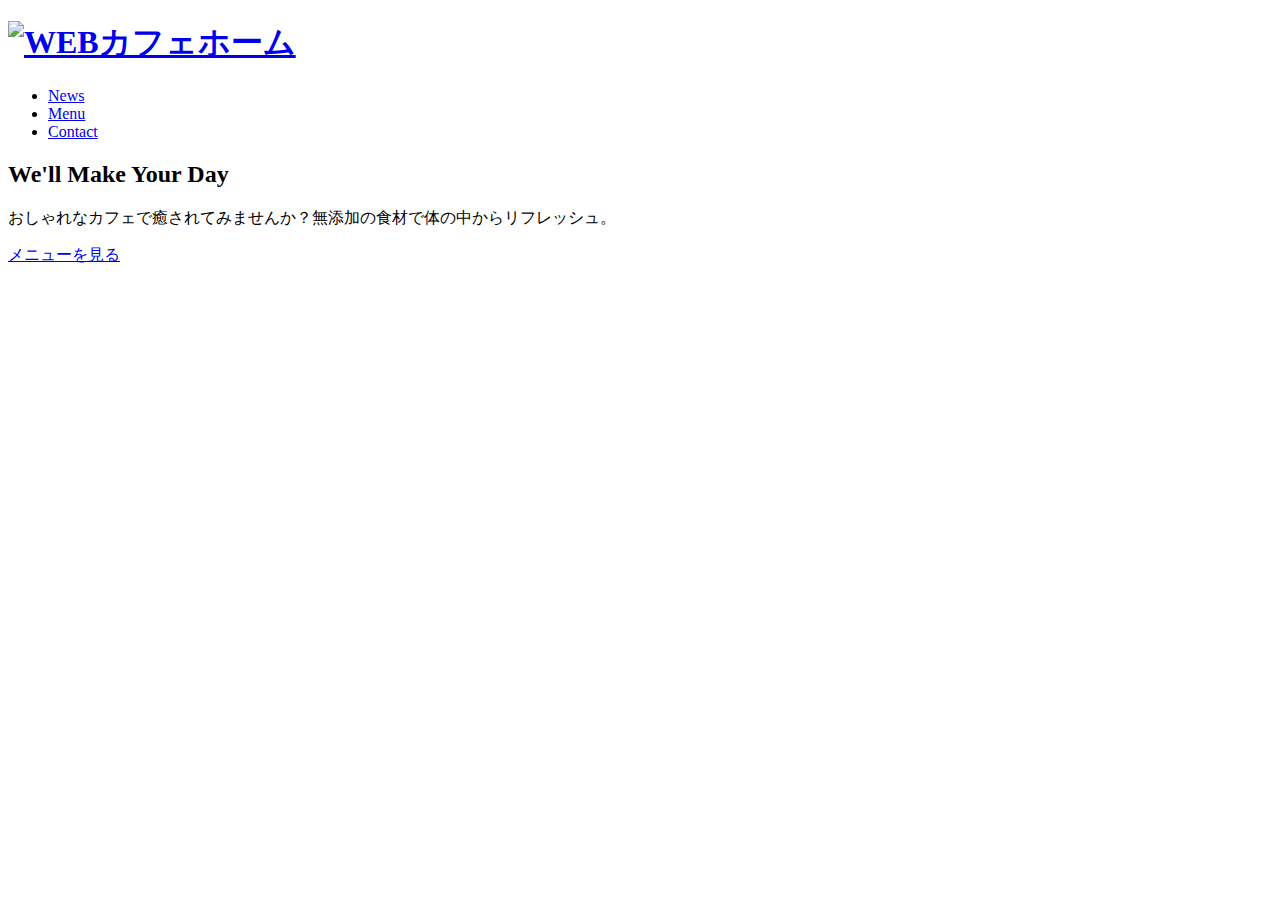
==== index.html @ 2963abf9 "Create index.html" ====
<!DOCTYPE html>
<html lang="ja">
    <head>
      <meta charset="utf-8">
      <title>WCB Cafe</title>
      <meta name="description" content="ブレンドコーヒーとヘルシーなオーガニックフードを提供するカフェ">
      <!--CSS読み込み-->
      <link rel="stylesheet" href="https://unpkg.com./ress/dist/ress.min.css">
      <link href="https://fonts.googleapis.com/css?family=Philosopher" rel="stylesheet">
      <link href="css/style.css" rel="stylesheet">
      <link rel="icon" type="image/png" href="images/favicon.png">
    </head>
    
    <body>
     <div id="home" class="big-bg">
      <header class="page-header wrapper">
        <h1><a href="index.html"><img class="logo" src="images/logo.svg" alt="WEBカフェホーム"></a></h1>
        <nav>
            <ul class="main-nav">
                <li><a href="news.html">News</a></li>
                <li><a href="menu.html">Menu</a></li>
                <li><a href="contact.html">Contact</a></li>
            </ul>
        </nav>
      </header>
      <div class="home-content wrapper">
        <h2 class="page-title">We'll Make Your Day</h2>
        <p>おしゃれなカフェで癒されてみませんか？無添加の食材で体の中からリフレッシュ。</p>
        <a class="button" href="menu.html">メニューを見る</a>
      </div>
     </div><!-- /#home -->
    </body>
</html>
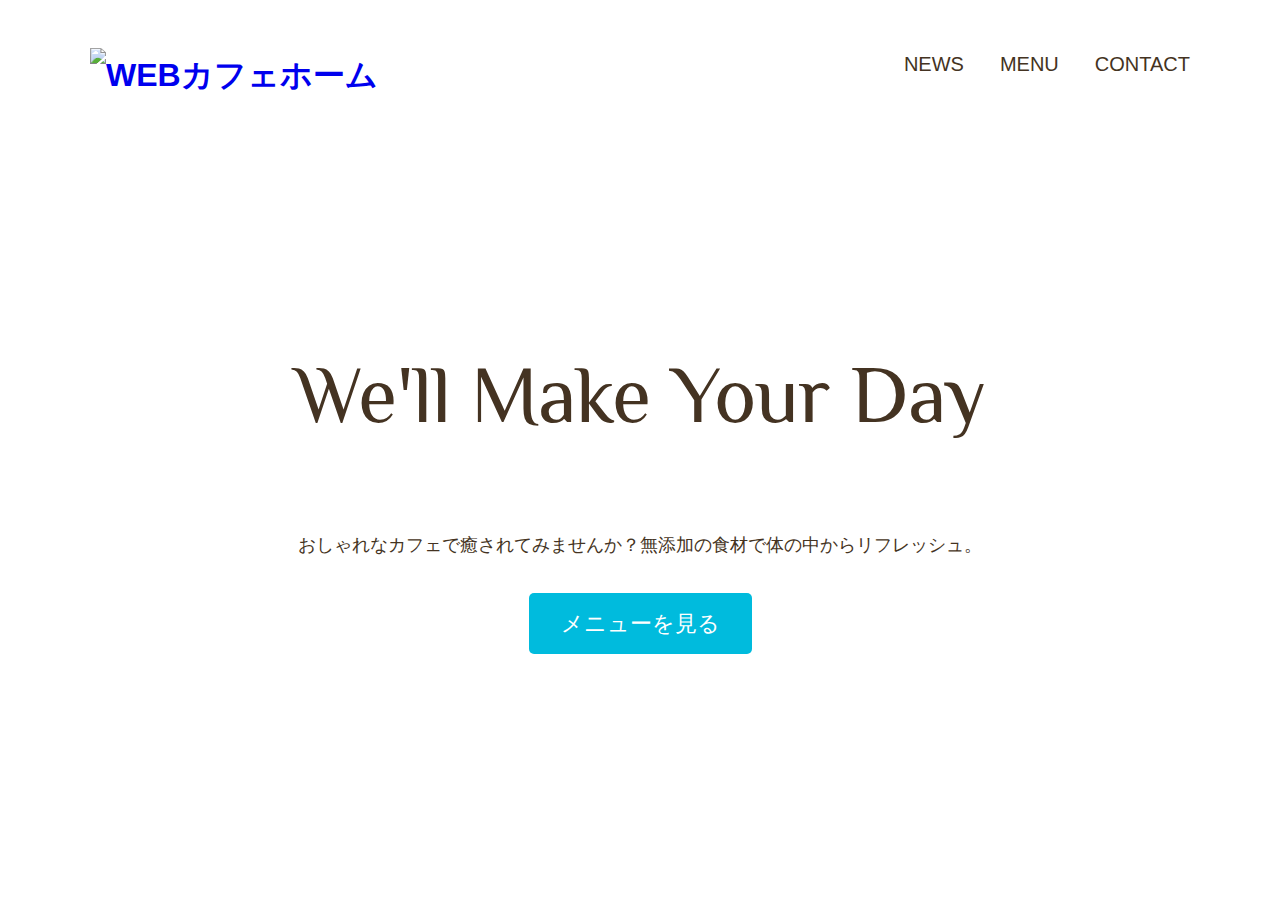
==== commit 6f046dee: "Update index.html" ====
--- a/index.html
+++ b/index.html
@@ -7,8 +7,8 @@
       <!--CSS読み込み-->
       <link rel="stylesheet" href="https://unpkg.com./ress/dist/ress.min.css">
       <link href="https://fonts.googleapis.com/css?family=Philosopher" rel="stylesheet">
-      <link href="css/style.css" rel="stylesheet">
-      <link rel="icon" type="image/png" href="images/favicon.png">
+      <link href="style.css" rel="stylesheet">
+      <link rel="icon" type="image/png" href="favicon.png">
     </head>
     
     <body>
--- a/style.css
+++ b/style.css
@@ -0,0 +1,348 @@
+@charset "UTF-8";
+
+/* 共通部分
+-------------------------------*/
+html{
+    font-size: 100%;
+}
+body{
+    font-family: "Yu Gothic Medium", "游ゴシック Medium", YuGothic, "游ゴシック体", "ヒラギノ角ゴ Pro W3", sans-serif;
+    line-height: 1.7;
+    color: #432;
+}
+a {
+    text-decoration: none;
+}
+img {
+    max-width: 100%;
+}
+
+/* 大きな背面画像 */
+.big-bg {
+    background-size: cover;
+    background-position: center top;
+}
+
+/* HEADER
+-------------------------------*/
+.logo{
+    width: 210px;
+    margin-top: 14px;
+}
+.main-nav {
+    display: flex;
+    font-size: 1.25rem;
+    text-transform: uppercase;
+    margin-top: 34px;
+    list-style: none;
+}
+.main-nav li {
+    margin-left: 36px;
+}
+.main-nav a {
+    color: #432;
+}
+.main-nav a:hover{
+    color: blue;
+}
+
+.page-header {
+  display: flex;
+  justify-content: space-between;
+}
+.wrapper {
+    max-width: 1100px;
+    margin: 0 auto;
+    padding: 0.4%;
+}
+/* HOME
+----------------------------------------*/
+.home-content {
+   text-align: center;
+   margin-top: 10%;
+}
+.home-content p{
+    font-size: 1.125rem;
+    margin: 10px 0 45px;
+}
+/* 見出し */
+.page-title{
+    font-size: 5rem;
+    font-family: 'Philosopher', serif;
+    text-transform: uppercase;
+    font-weight: normal;
+}
+/* ボタン */
+.button {
+    font-size: 1.375rem;
+    background: #0bd;
+    color: #fff;
+    border-radius: 5px;
+    padding: 18px 32px;
+}
+.button:hover{
+    background: #0090aa;
+}
+
+#home {
+    background-image:  url(../images/main-bg.jpg);
+    min-height: 100vh;
+}
+#home .page-title {
+    text-transform: none;
+}
+
+/* NEWS
+----------------------------------------*/
+#news {
+    background-image: url(../images/news-bg.jpg);
+    height: 270px;
+    margin-bottom: 40px;
+}
+#news .page-title {
+    text-align: center;
+}
+/* 記事部分
+-----------------------------------------*/
+.news-contents {
+    display: flex;
+    justify-content: space-between;
+    margin-bottom: 50px;
+}
+article {
+    width: 60%;
+}
+.post-info {
+    position: relative;
+    padding-top: 4px;
+    margin-bottom: 40px;
+}
+.post-date {
+    background: #0bd;
+    border-radius: 50%;
+    color: #fff;
+    width: 100px;
+    height: 100px;
+    font-size: 1.625rem;
+    text-align: center;
+    position: absolute;
+    top: 0;
+    padding-top: 10px;
+}
+.post-date span{
+    font-size: 1rem;
+    border-top: 1px rgba(255, 255, 255, .5) solid;
+    padding-top: 6px;
+    display: block;
+    width: 60%;
+    margin: 0 auto;
+}
+.post-title {
+    font-family: "Yu Mincho","Mincho", serif;
+    font-size: 2rem;
+    font-weight: normal;
+}
+.post-title,
+.post-cat {
+    margin-left: 120px;
+}
+
+article img{
+    margin-bottom: 20px;
+}
+article p{
+    margin-bottom: 1rem;
+}
+.sub-title {
+    font-size: 1.375rem;
+    padding: 0 8px 8px;
+    border-bottom: 2px #0bd solid;
+    font-weight: normal;
+}
+aside p{
+    padding: 12px 10px;
+}
+.sub-menu {
+    margin-bottom: 60px;
+    list-style: none;
+}
+.sub-menu li{
+    border-bottom: 1px #ddd solid;
+}
+.sub-menu a{
+    color:#432;
+    padding: 10px;
+    display: block;
+}
+.sub-menu a:hover {
+    color: #0bd;
+}
+
+/* フッター
+-----------------------------------------*/
+footer {
+    background: #432;
+    text-align: center;
+    padding: 26px 0;
+}
+footer p {
+    font-size: 0.875rem;
+    color: #fff;
+}
+
+/* Menu
+----------------------------------------*/
+#menu {
+    background-image: url(../images/menu-bg.jpg);
+    min-height: 100vh;
+}
+.menu-content {
+    max-width: 560px;
+    margin-top: 10%;
+}
+.menu-content .page-title {
+    text-align: center;
+}
+.menu-content p{
+    font-size: 1.125rem;
+    margin: 10px 0 0;
+}
+.grid {
+    display: grid;
+    gap: 26px;
+    grid-template-columns: repeat(auto-fit, minmax(240px, 1fr));
+    margin-top: 6%;
+    margin-bottom: 50px;
+}
+
+/* Contact
+-----------------------------------------*/
+#contact {
+    background-image: url(../images/contact-bg.jpg);
+    min-height: 100vh;
+}
+/* フォーム　*/
+form div{
+    margin-bottom: 14px;
+}
+label {
+    font-size: 1.125rem;
+    margin-bottom: 10px;
+    display: block;
+}
+input[type="text"],
+input[type="email"],
+textarea {
+    background: rgba(255, 255, 255, .5);
+    border: 1px #fff solid;
+    border-radius: 5px;
+    padding: 10px;
+    font-size: 1rem;
+}
+input[type="text"],
+input[type="email"] {
+    width: 100%;
+    max-width: 240px;
+}
+textarea {
+    width: 100%;
+    max-width: 480px;
+    height: 6rem;
+}
+input[type="submit"] {
+    border: none;
+    cursor: pointer;
+    line-height: 1;
+}
+/* 店舗情報・地図 */
+#location{
+    padding: 4% 0;
+}
+#location .wrapper{
+    display: flex;
+    justify-content: space-between;
+}
+.location-info {
+    width: 22%;
+}
+.location-info p{
+    padding: 12px 10px;
+}
+.location-map {
+    width: 74%;
+}
+iframe {
+ width: 100%;
+}
+/* モバイル版
+-----------------------------------------*/
+@media (max-width: 600px) {
+    .page-title{
+        font-size: 2.5rem;
+    }
+    /* HEADER---------*/
+    .main-nav{
+        font-size: 1rem;
+        margin-top: 10px;
+    }
+    .main-nav li{
+        margin: 0 20px;
+    }
+    .page-header{
+        flex-direction: column;
+        align-items: center;
+    }
+    /* HOME----*/
+    .home-content {
+        margin-top: 20%;
+    }
+    /* NEWS----*/
+    .news-contents{
+        flex-direction: column;
+    }
+    article,
+    aside {
+        width: 100%;
+    }
+    #news .page-title {
+        margin-top: 30px;
+    }
+    aside {
+        margin-top: 60px;
+    }
+    .post-info {
+        margin-bottom: 30px;
+    }
+    .post-date {
+        width: 70px;
+        height: 70px;
+        font-size: 1rem;
+    }
+    .post-date span{
+        font-size: 1.375rem;
+    }
+    .post-cat {
+        font-size: 0.875rem;
+        margin-top: 10px;
+    }
+    .post-title,
+    .post-cat {
+        margin-left: 80px;
+    }
+
+    /* Menu-----------*/
+    .menu-content {
+        margin-top: 20%;
+    }
+
+    /* CONTACT---------*/
+    #contact .page-title {
+        margin-top: 40px;
+    }
+     /* フォーム---------*/
+    input[type="text"],
+    input[type="email"],
+    textarea {
+        max-width: 100%;
+    }
+}
